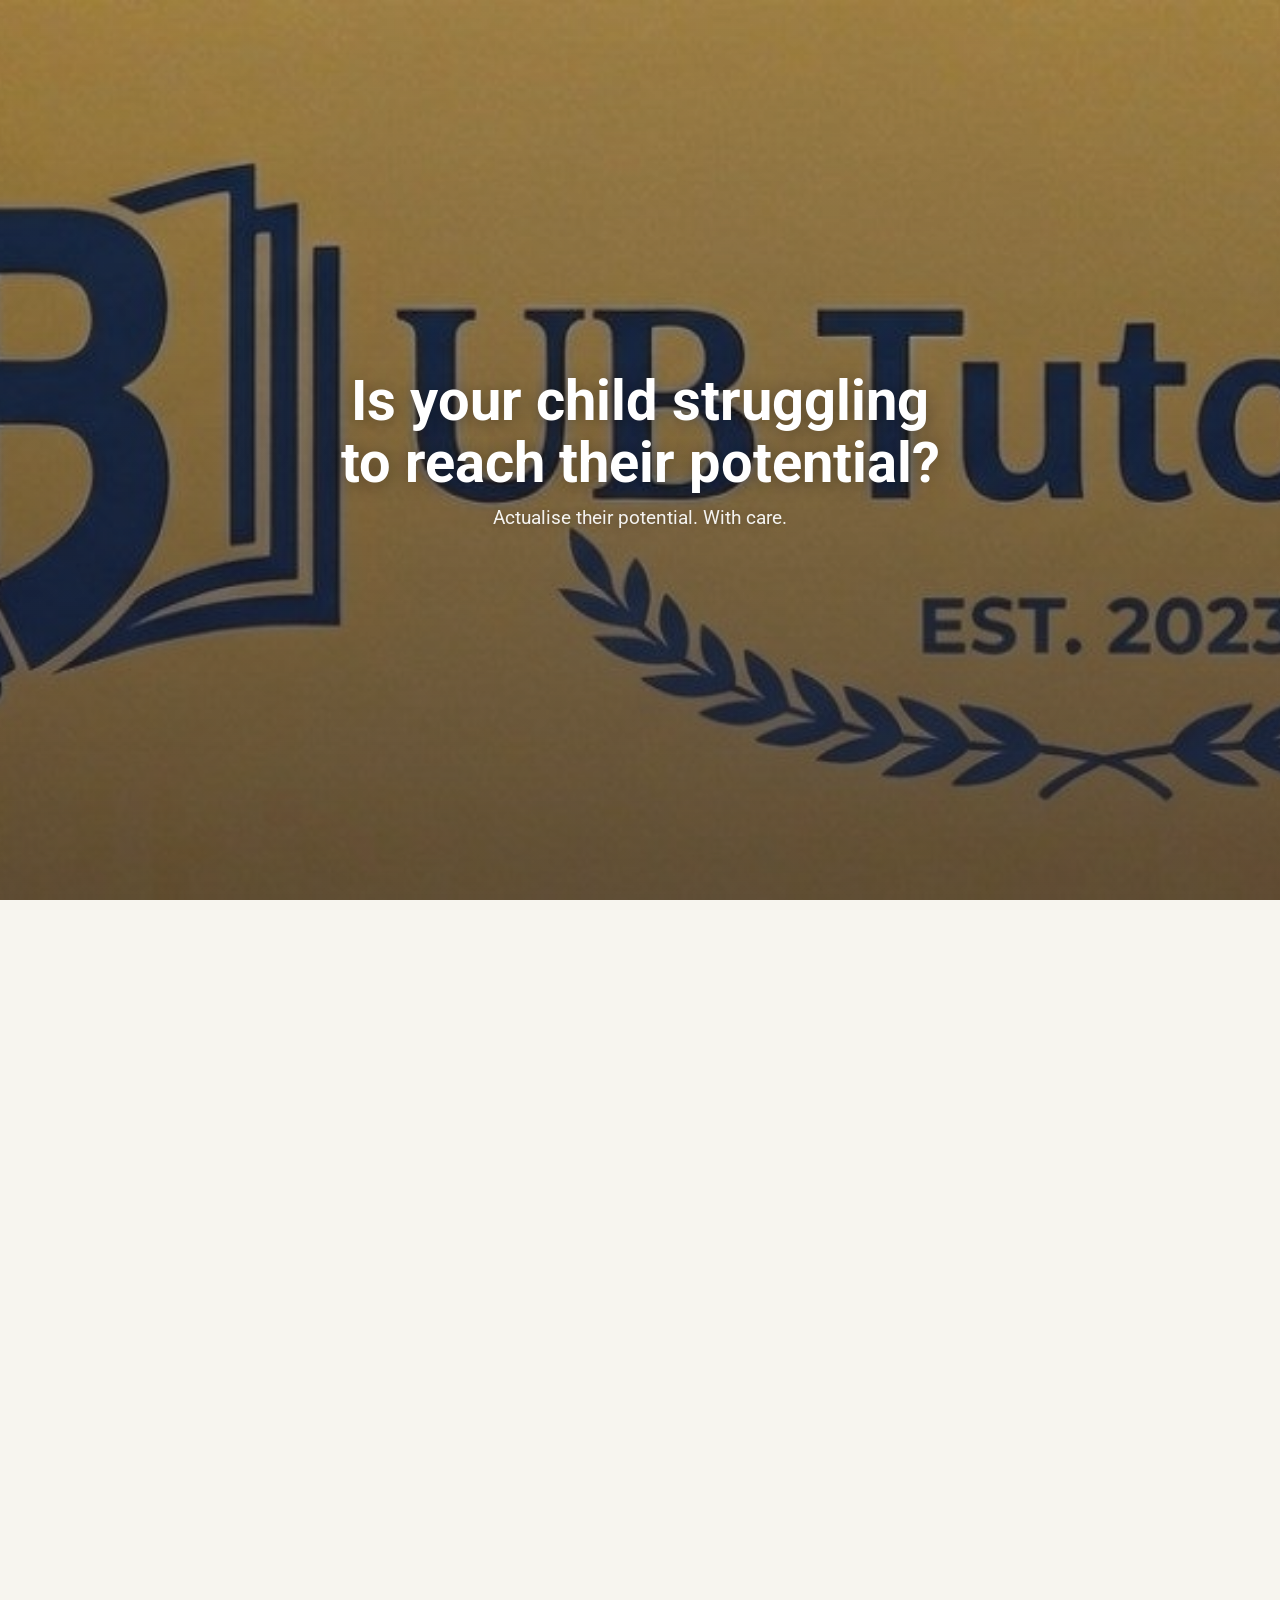
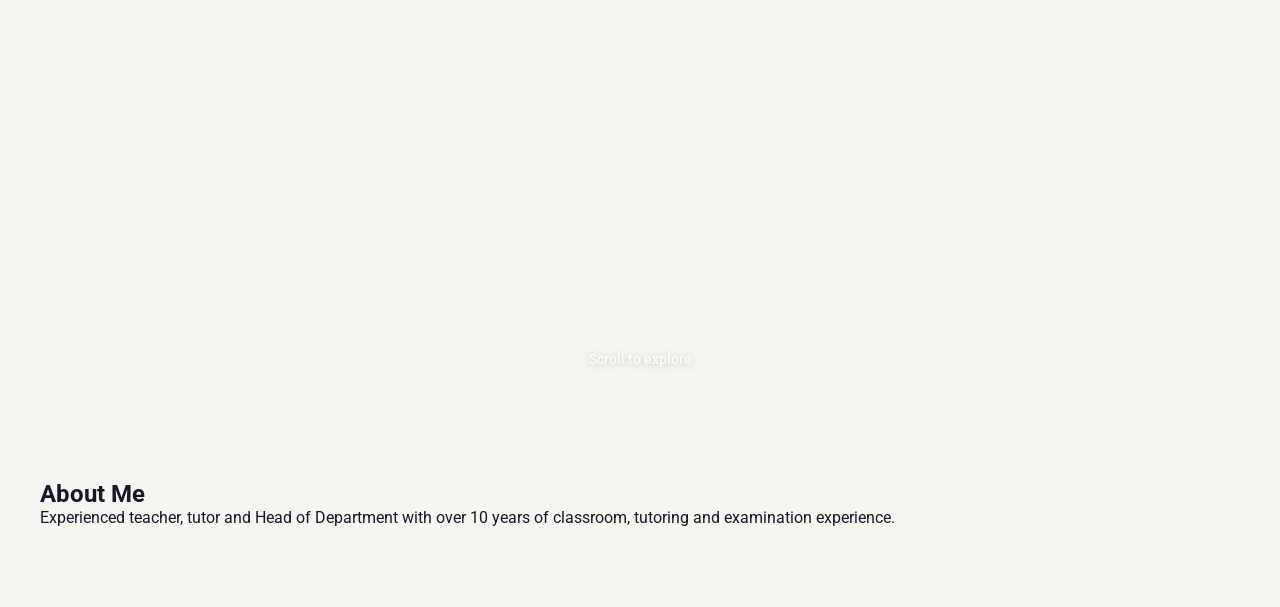
==== scroll.html @ 86ca16d4 "Fix mobile video fit on scroll page" ====
<!DOCTYPE html>
<html lang="en-GB">
<head>
<meta charset="utf-8">
<meta name="viewport" content="width=device-width, initial-scale=1.0">
<title>UB Tutoring — Immersive</title>
<link rel="preconnect" href="https://fonts.googleapis.com">
<link rel="preconnect" href="https://fonts.gstatic.com" crossorigin>
<link href="https://fonts.googleapis.com/css2?family=Roboto:wght@400;500;600;700&display=swap" rel="stylesheet">
<style>
:root{--bg:#f7f5ef;--ink:#17172b;--accent:#F4B942}
*{box-sizing:border-box;margin:0;padding:0}
html{scroll-behavior:smooth}
body{font-family:"Roboto",system-ui,sans-serif;background:var(--bg);color:var(--ink);overflow-x:hidden}
.scroll-world{position:relative;height:400vh}
.scroll-world video{position:fixed;top:0;left:0;width:100%;height:100%;object-fit:cover;z-index:0;filter:grayscale(18%) contrast(1.05)}
@media (max-width:768px){
  .scroll-world video{object-fit:contain;background:rgba(23,23,43,.45)}
}
.scroll-world .overlay{position:fixed;inset:0;background:linear-gradient(180deg,rgba(23,23,43,.35) 0%,rgba(23,23,43,.65) 100%);z-index:1;pointer-events:none}
.scroll-world .slides{position:fixed;inset:0;z-index:2;display:flex;flex-direction:column;align-items:center;justify-content:center;text-align:center;padding:24px;pointer-events:none}
.scroll-world .slide{position:absolute;inset:0;display:flex;flex-direction:column;align-items:center;justify-content:center;text-align:center;padding:24px;opacity:0;transform:translateY(18px);transition:opacity .4s ease,transform .4s ease;will-change:opacity,transform}
.scroll-world .slide.active{opacity:1;transform:translateY(0)}
.scroll-world h1{font-size:clamp(32px,5.4vw,56px);font-weight:700;color:#fff;text-shadow:0 2px 18px rgba(0,0,0,.35);max-width:900px;line-height:1.1}
.scroll-world p{font-size:clamp(1rem,2.2vw,1.2rem);color:rgba(255,255,255,.92);max-width:54ch;margin-top:12px;text-shadow:0 1px 10px rgba(0,0,0,.3)}
.scroll-world .scroll-hint{position:absolute;bottom:32px;left:50%;transform:translateX(-50%);z-index:3;color:rgba(255,255,255,.85);font-size:.9rem;font-weight:500;text-shadow:0 1px 8px rgba(0,0,0,.25);animation:bounce 2s ease-in-out infinite}
@keyframes bounce{0%,100%{transform:translateX(-50%) translateY(0)}50%{transform:translateX(-50%) translateY(8px)}}
.section{padding:80px 24px;position:relative;z-index:3;background:var(--bg)}
.container{max-width:1200px;margin:0 auto}
</style>
</head>
<body>

<section class="scroll-world" id="scroll-world">
  <video id="hero-video" muted playsinline poster="assets/ub-logo-header.jpg">
    <source src="assets/hero-bg.mp4" type="video/mp4">
  </video>
  <div class="overlay"></div>
  <div class="slides" id="slides">
    <div class="slide" data-start="0" data-end="0.18">
      <h1>Is your child struggling<br>to reach their potential?</h1>
      <p>Actualise their potential. With care.</p>
    </div>
    <div class="slide" data-start="0.18" data-end="0.36">
      <h1>10+ years<br>Head of Department</h1>
      <p>Edexcel • AQA • OCR</p>
    </div>
    <div class="slide" data-start="0.36" data-end="0.54">
      <h1>5-9s at GCSE</h1>
      <p>C → A* at A-level</p>
    </div>
    <div class="slide" data-start="0.54" data-end="0.72">
      <h1>Oxbridge • Russell Group</h1>
      <p>Top university outcomes</p>
    </div>
    <div class="slide" data-start="0.72" data-end="0.9">
      <h1>Curriculum-based exam prep<br>that works.</h1>
      <p>Book Free Consultation</p>
    </div>
  </div>
  <div class="scroll-hint">Scroll to explore</div>
</section>

<section class="section" id="about">
  <div class="container">
    <h2>About Me</h2>
    <p>Experienced teacher, tutor and Head of Department with over 10 years of classroom, tutoring and examination experience.</p>
  </div>
</section>

<script>
const video = document.getElementById('hero-video');
const slides = document.querySelectorAll('.slide');
let videoBlobUrl = null;
let ticking = false;
let seeking = false;
let primed = false;

async function loadVideoAsBlob() {
  try {
    const response = await fetch('assets/hero-bg.mp4');
    const blob = await response.blob();
    videoBlobUrl = URL.createObjectURL(blob);
    video.src = videoBlobUrl;
    video.load();
  } catch (e) {
    console.warn('Blob load failed, using direct src', e);
  }
}

loadVideoAsBlob();

function primeVideo() {
  if (!primed && video.readyState >= 2) {
    primed = true;
    video.play().then(() => {
      video.pause();
    }).catch(() => {});
  }
}

function updateOnScroll() {
  primeVideo();
  if (!ticking) {
    window.requestAnimationFrame(() => {
      updateVideoFrame();
      ticking = false;
    });
    ticking = true;
  }
}

function updateVideoFrame() {
  const section = document.getElementById('scroll-world');
  const rect = section.getBoundingClientRect();
  const sectionHeight = section.offsetHeight;
  const viewportHeight = window.innerHeight;

  if (rect.bottom < 0 || rect.top > viewportHeight) {
    return;
  }

  const scrolled = -rect.top;
  const maxScroll = sectionHeight - viewportHeight;
  const progress = Math.max(0, Math.min(1, scrolled / maxScroll));

  if (video.duration && isFinite(video.duration)) {
    const targetTime = progress * video.duration;
    if (Math.abs(video.currentTime - targetTime) > 0.05) {
      seeking = true;
      video.currentTime = targetTime;
    }
  }

  slides.forEach(slide => {
    const start = parseFloat(slide.dataset.start);
    const end = parseFloat(slide.dataset.end);
    if (progress >= start && progress < end) {
      slide.classList.add('active');
    } else {
      slide.classList.remove('active');
    }
  });
}

video.addEventListener('seeked', () => {
  seeking = false;
});

window.addEventListener('scroll', updateOnScroll, { passive: true });
window.addEventListener('resize', updateOnScroll);
updateOnScroll();
</script>

</body>
</html>
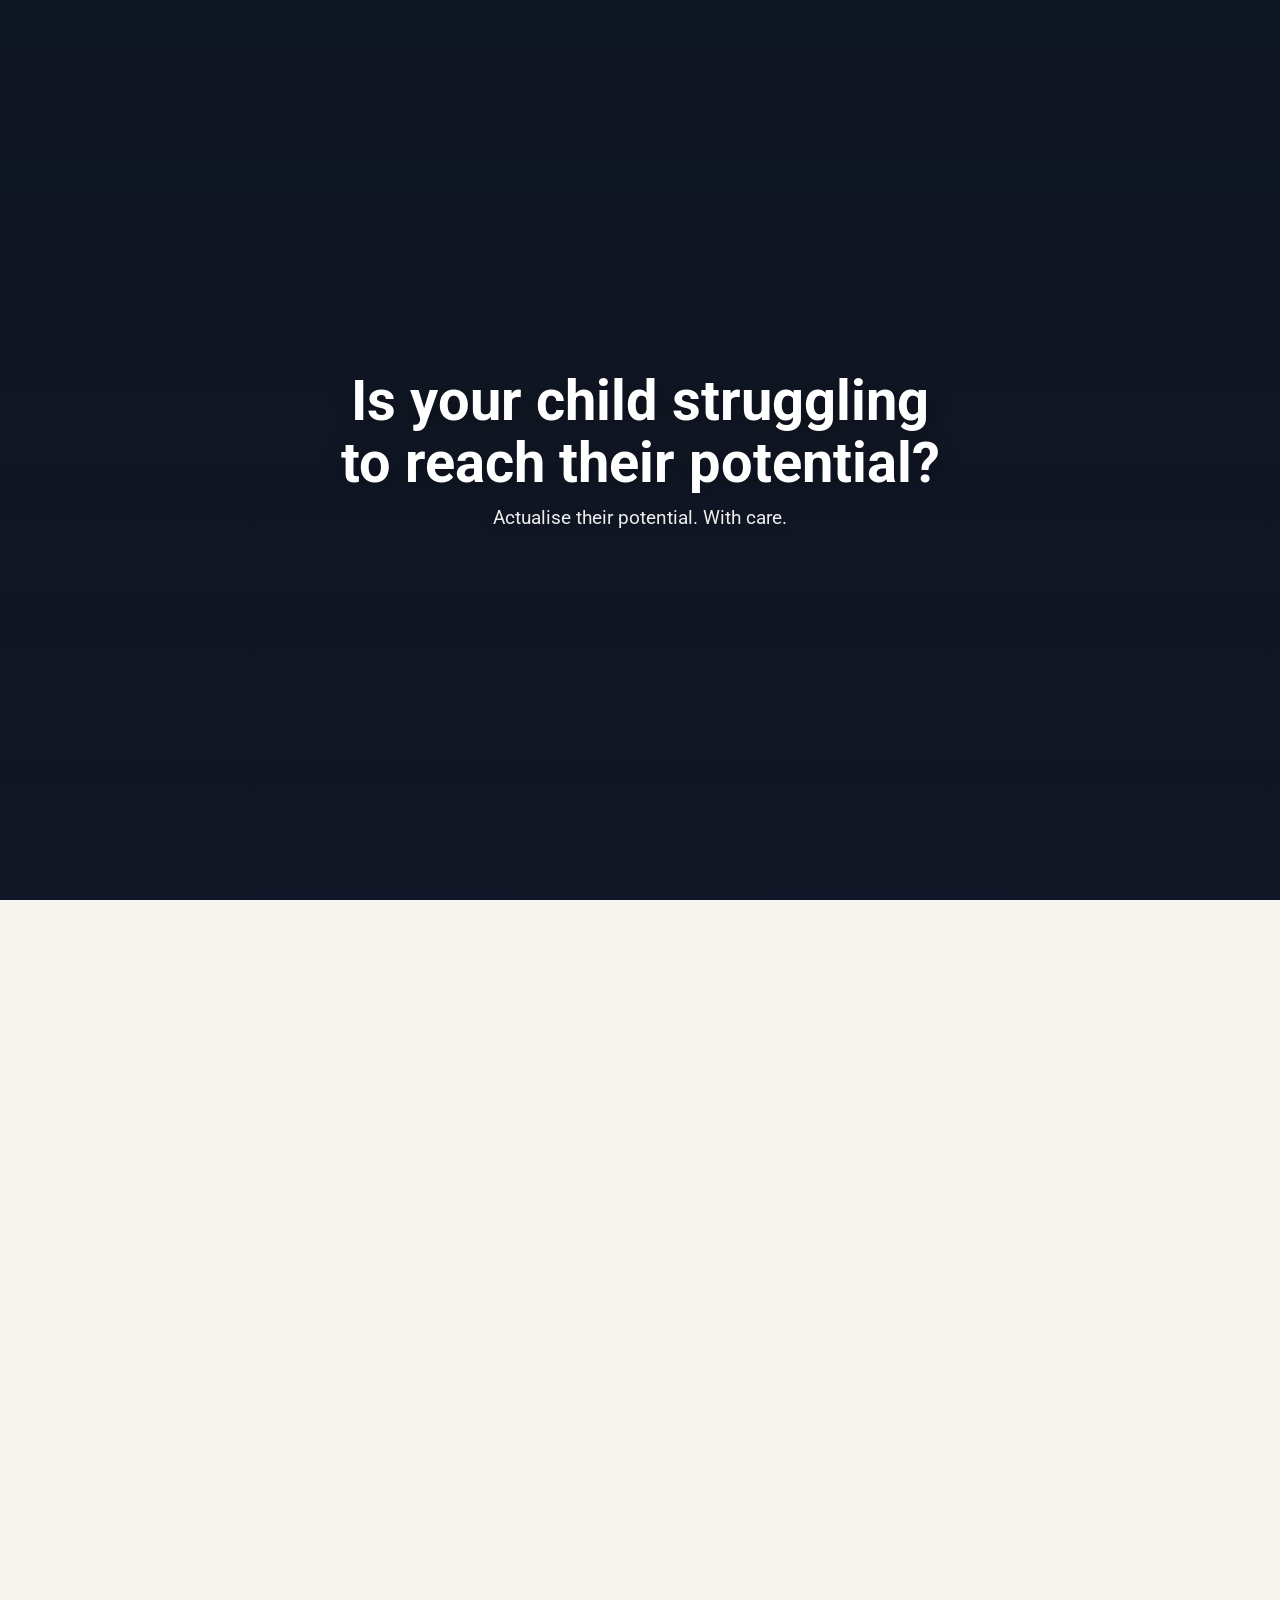
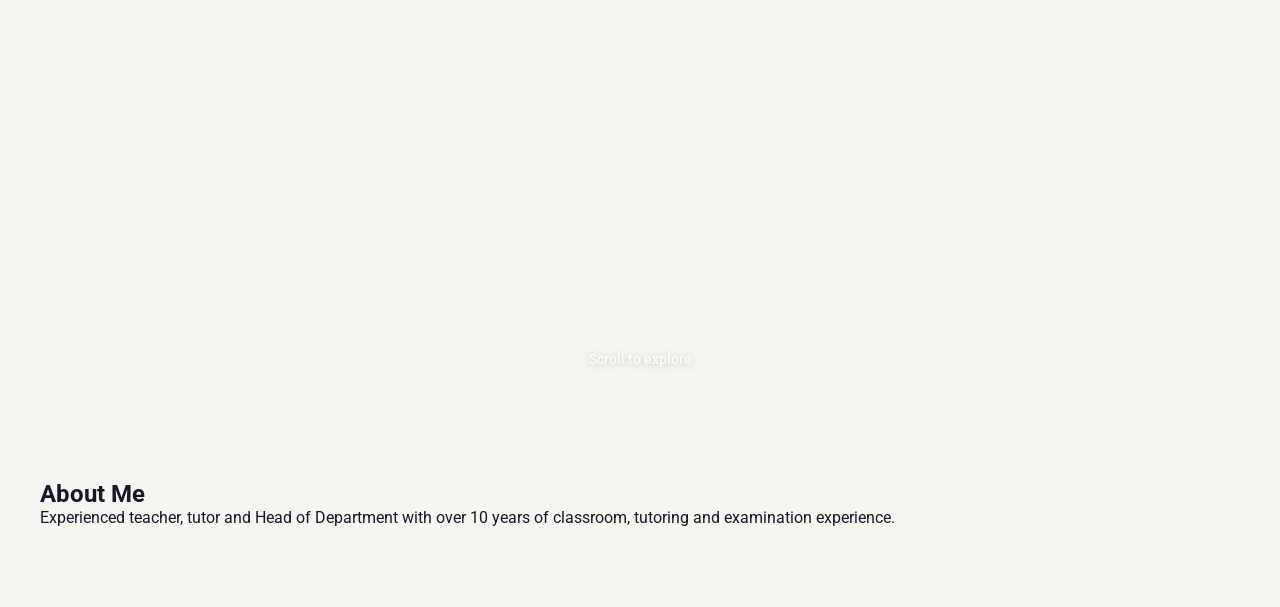
==== commit 9b17dde3: "Remove logo poster from immersive video" ====
--- a/scroll.html
+++ b/scroll.html
@@ -32,7 +32,7 @@
 <body>
 
 <section class="scroll-world" id="scroll-world">
-  <video id="hero-video" muted playsinline poster="assets/ub-logo-header.jpg">
+  <video id="hero-video" muted playsinline style="background:#0e1b24">
     <source src="assets/hero-bg.mp4" type="video/mp4">
   </video>
   <div class="overlay"></div>
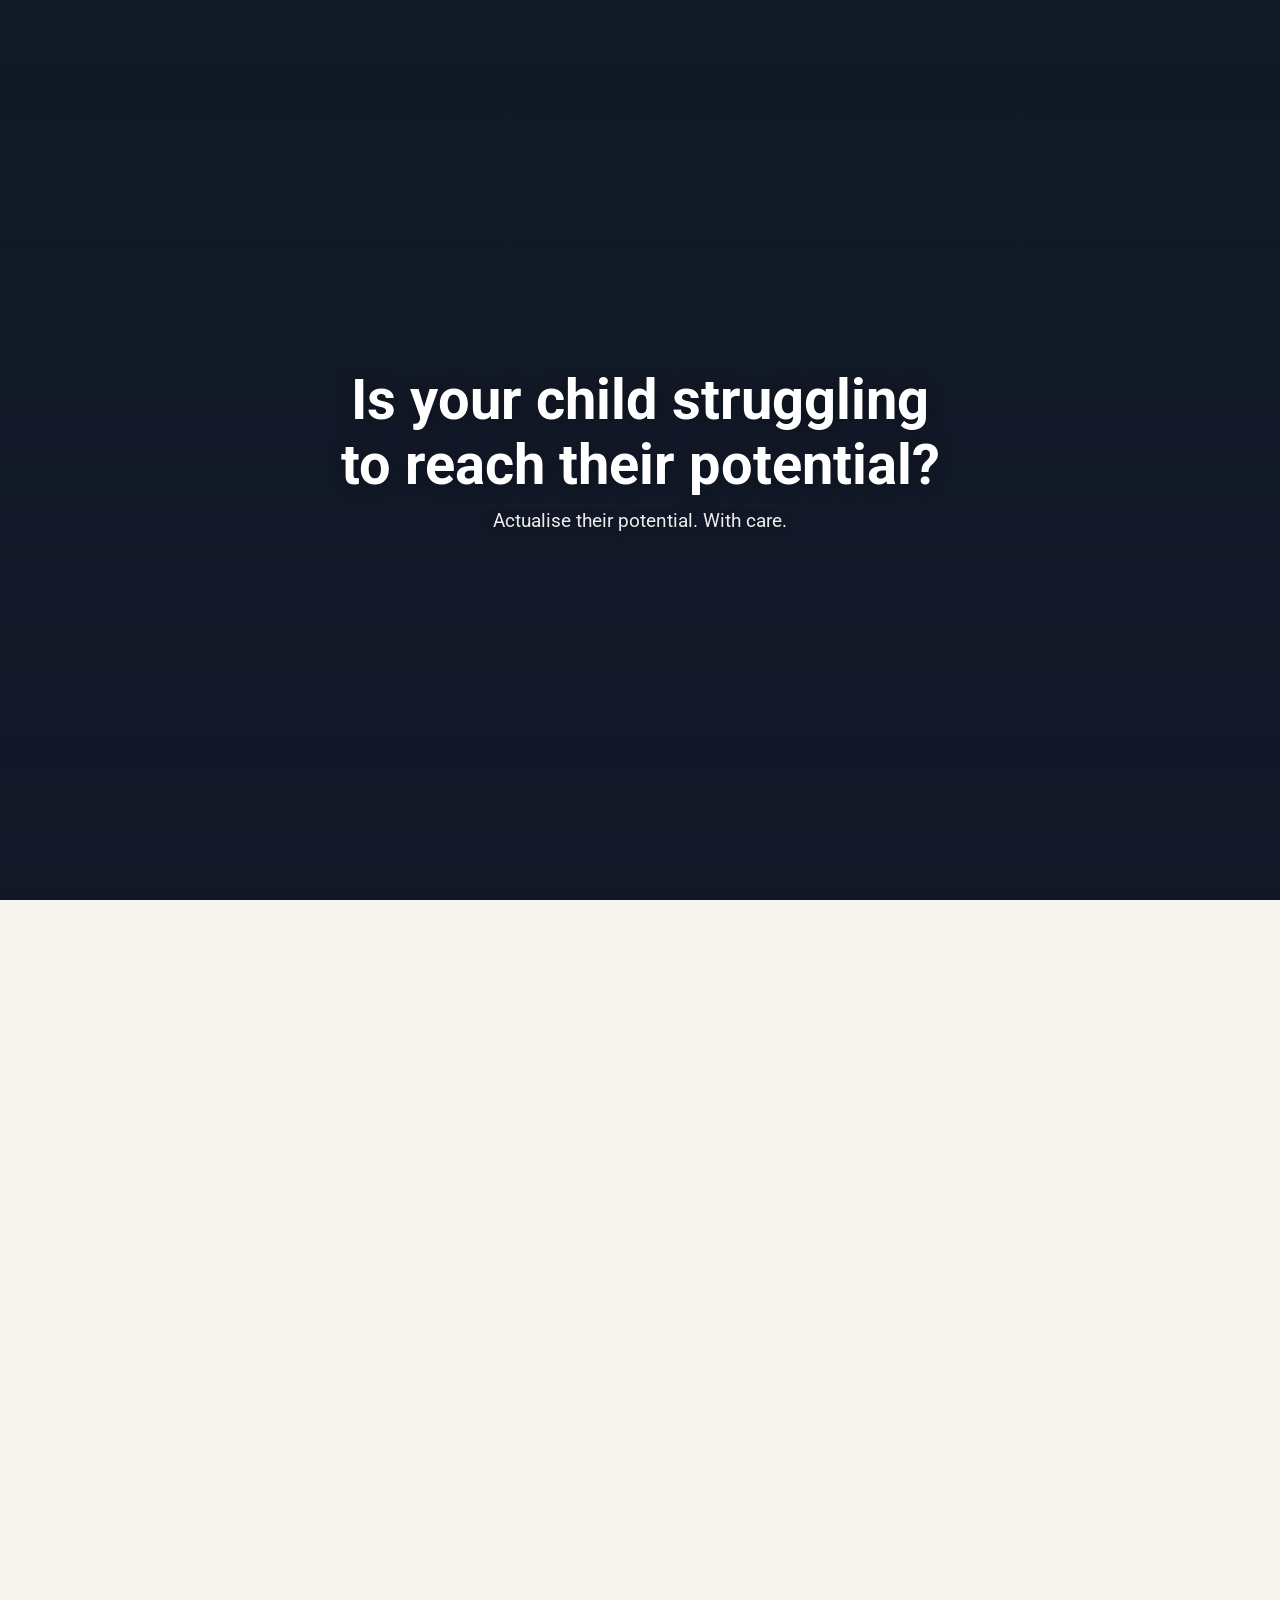
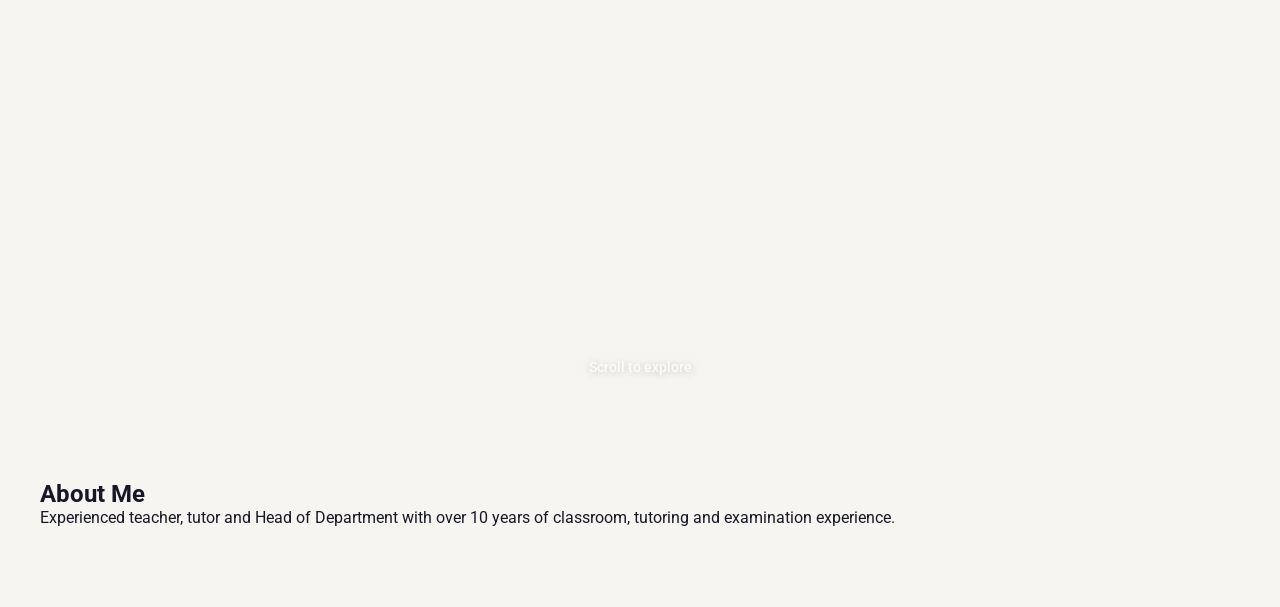
==== commit ff47704d: "Hide video until scroll/viewport reveal" ====
--- a/scroll.html
+++ b/scroll.html
@@ -13,20 +13,22 @@
 html{scroll-behavior:smooth}
 body{font-family:"Roboto",system-ui,sans-serif;background:var(--bg);color:var(--ink);overflow-x:hidden}
 .scroll-world{position:relative;height:400vh}
-.scroll-world video{position:fixed;top:0;left:0;width:100%;height:100%;object-fit:cover;z-index:0;filter:grayscale(18%) contrast(1.05)}
-@media (max-width:768px){
-  .scroll-world video{object-fit:contain;background:rgba(23,23,43,.45)}
-}
+.scroll-world video{position:fixed;top:0;left:0;width:100%;height:100%;object-fit:cover;z-index:0;background:#0e1b24;opacity:0;transition:opacity .6s ease}
+.scroll-world video.visible{opacity:1}
 .scroll-world .overlay{position:fixed;inset:0;background:linear-gradient(180deg,rgba(23,23,43,.35) 0%,rgba(23,23,43,.65) 100%);z-index:1;pointer-events:none}
 .scroll-world .slides{position:fixed;inset:0;z-index:2;display:flex;flex-direction:column;align-items:center;justify-content:center;text-align:center;padding:24px;pointer-events:none}
 .scroll-world .slide{position:absolute;inset:0;display:flex;flex-direction:column;align-items:center;justify-content:center;text-align:center;padding:24px;opacity:0;transform:translateY(18px);transition:opacity .4s ease,transform .4s ease;will-change:opacity,transform}
 .scroll-world .slide.active{opacity:1;transform:translateY(0)}
-.scroll-world h1{font-size:clamp(32px,5.4vw,56px);font-weight:700;color:#fff;text-shadow:0 2px 18px rgba(0,0,0,.35);max-width:900px;line-height:1.1}
-.scroll-world p{font-size:clamp(1rem,2.2vw,1.2rem);color:rgba(255,255,255,.92);max-width:54ch;margin-top:12px;text-shadow:0 1px 10px rgba(0,0,0,.3)}
-.scroll-world .scroll-hint{position:absolute;bottom:32px;left:50%;transform:translateX(-50%);z-index:3;color:rgba(255,255,255,.85);font-size:.9rem;font-weight:500;text-shadow:0 1px 8px rgba(0,0,0,.25);animation:bounce 2s ease-in-out infinite}
+.scroll-world h1{font-size:clamp(28px,7vw,56px);font-weight:700;color:#fff;text-shadow:0 2px 18px rgba(0,0,0,.35);max-width:900px;line-height:1.15}
+.scroll-world p{font-size:clamp(.95rem,3.2vw,1.2rem);color:rgba(255,255,255,.92);max-width:54ch;margin-top:12px;text-shadow:0 1px 10px rgba(0,0,0,.3)}
+.scroll-world .scroll-hint{position:absolute;bottom:24px;left:50%;transform:translateX(-50%);z-index:3;color:rgba(255,255,255,.85);font-size:.9rem;font-weight:500;text-shadow:0 1px 8px rgba(0,0,0,.25);animation:bounce 2s ease-in-out infinite}
 @keyframes bounce{0%,100%{transform:translateX(-50%) translateY(0)}50%{transform:translateX(-50%) translateY(8px)}}
-.section{padding:80px 24px;position:relative;z-index:3;background:var(--bg)}
+.section{padding:64px 20px;position:relative;z-index:3;background:var(--bg)}
 .container{max-width:1200px;margin:0 auto}
+@media (min-width:768px){
+  .scroll-world video{object-fit:cover}
+  .section{padding:80px 24px}
+}
 </style>
 </head>
 <body>
@@ -95,12 +97,20 @@
     primed = true;
     video.play().then(() => {
       video.pause();
+      video.classList.add('visible');
     }).catch(() => {});
   }
 }
 
 function updateOnScroll() {
   primeVideo();
+  const section = document.getElementById('scroll-world');
+  const rect = section.getBoundingClientRect();
+  const viewportHeight = window.innerHeight;
+
+  if (rect.top <= viewportHeight && rect.bottom > 0) {
+    video.classList.add('visible');
+  }
   if (!ticking) {
     window.requestAnimationFrame(() => {
       updateVideoFrame();
